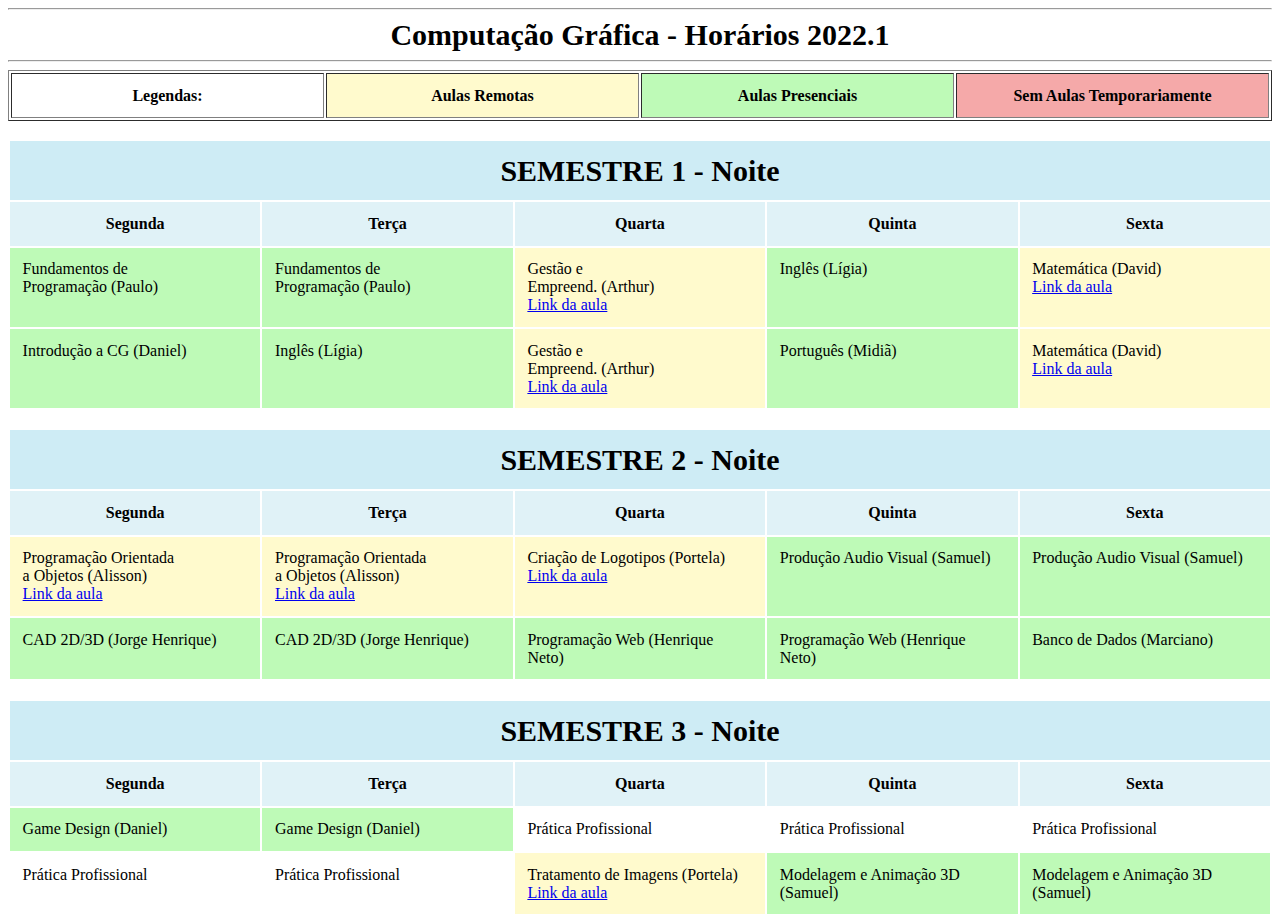
==== cg.html @ 53eb4648 "Add files via upload" ====
﻿<html>
	<head>
		<title> IFCE - JGA Horários 2022.1 </title>
		
		<style>
			table {
				width: 100%;
			}
			td {
				padding: 1%;
				vertical-align: top;
				width: 20%;
			}
			
			th {
				padding: 1%;
				vertical-align: top;
				width: 10%;
			}
			
			.remoto {
				background-color: #FFFACD;
			}
			
			.presencial {
				background-color: #BEFAB7; #F5A9A9
			}
			
			.semaulas {
				background-color: #F5A9A9;
			}
			
			.fonte {
				font-size: 30px;
			}
		</style>
	</head>
	
	<body>
		<hr>
		<center><b class="fonte">Computação Gráfica - Horários 2022.1</b></center>
		<hr>
		
		<table border="1">
			<tr> 
				<th>
					Legendas:
				</th>
				
				<th class="remoto">
					Aulas Remotas
				</th>
				
				<th class="presencial">
					Aulas Presenciais 
				</th>
				
				<th class="semaulas">
					Sem Aulas Temporariamente
				</th>
			</tr>
		</table>
		<br>
		<table border="0" align="center" valing="top">
			<!-- <tr> <th colspan="5" bgcolor="#A9E2F3" class="fonte"> Computação Gráfica </th> </tr> -->
			<tr> <th colspan="5" bgcolor="#CEECF5" class="fonte"> SEMESTRE 1 - Noite </th> </tr>
			
			<tr> 
				<th bgcolor="#E0F2F7"> Segunda </th> 
				<th bgcolor="#E0F2F7"> Terça </th> 
				<th bgcolor="#E0F2F7"> Quarta </th> 
				<th bgcolor="#E0F2F7"> Quinta </th> 
				<th bgcolor="#E0F2F7"> Sexta </th> 
			</tr>
			
			<tr> 
				<td class="presencial">
					Fundamentos de <br>Programação (Paulo) <br>
				</td> 
				
				<td class="presencial"> 
					Fundamentos de <br>Programação (Paulo) <br>
				</td> 
				
				<td class="remoto">   
					Gestão e <br>Empreend. (Arthur) <br>
					<a href="https://meet.google.com/hcu-pxxc-hvf">Link da aula 
				</td> 
				<td class="presencial"> 
					 Inglês  (Lígia) 
				</td> 
				<td class="remoto"> 
					 
					Matemática (David) <br>
					<a href="https://meet.google.com/cmq-avyb-ruo">Link da aula 
				</td> 
			</tr>
			
			<tr> 
				<td class="presencial"> 
					 Introdução a CG (Daniel)
				</td> 
				
				<td class="presencial"> 
					Inglês (Lígia) 
				</td> 
				
				<td class="remoto"> 
					Gestão e <br>Empreend. (Arthur) <br>
					<a href="https://meet.google.com/hcu-pxxc-hvf"> Link da aula  
				</td> 
				
				<td class="presencial"> Português (Midiã) </td> 
				
				<td class="remoto"> 
					Matemática (David) <br>
					<a href="https://meet.google.com/cmq-avyb-ruo">Link da aula
				</td> 
			</tr>
		
		</table>
		<br>
		<table border="0" align="center">
			<tr> <th colspan="5" bgcolor="#CEECF5" class="fonte"> SEMESTRE 2 - Noite </th> </tr>
			
			<tr> 
				<th bgcolor="#E0F2F7"> Segunda </th> 
				<th bgcolor="#E0F2F7"> Terça </th> 
				<th bgcolor="#E0F2F7"> Quarta </th> 
				<th bgcolor="#E0F2F7"> Quinta </th> 
				<th bgcolor="#E0F2F7"> Sexta </th> 
			</tr>
			
			<tr> 
				<td class="remoto"> 
					Programação Orientada <br>a Objetos (Alisson) <br>
					<a href="https://meet.google.com/smg-pwkr-tve"> Link da aula 
				</td> 
				
				<td class="remoto"> 
					Programação Orientada <br>a Objetos (Alisson) <br>
					<a href="https://meet.google.com/smg-pwkr-tve"> Link da aula 
				</td> 
				<td class="remoto"> 
					Criação de Logotipos (Portela) <br>
					<a href="https://meet.google.com/xxd-hoqw-obv">Link da aula
				</td> 
				
				<td class="presencial"> 
					Produção Audio Visual (Samuel) <br>
					<!-- <a href="https://meet.google.com/mmh-eiqx-szh">Link da aula  -->
				</td> 
				
				<td class="presencial"> 
					Produção Audio Visual (Samuel) <br>
					<!-- <a href="https://meet.google.com/mmh-eiqx-szh">Link da aula  -->
				</td> 
			</tr>
			
			<tr> 
				<td class="presencial"> 
					CAD 2D/3D (Jorge Henrique) 
				</td>  
				
				<td class="presencial"> 
					CAD 2D/3D (Jorge Henrique) 
				</td> 
				
				<td class="presencial"> 
					
					Programação Web (Henrique Neto) 
				</td>  
				
				<td class="presencial"> 
					
					Programação Web (Henrique Neto) 
				</td>  
				
				<td class="presencial"> 
					Banco de Dados (Marciano)
				</td> 
			</tr>
		
		</table>
		<br>
		<table border="0" align="center">
			<tr> <th colspan="5" bgcolor="#CEECF5" class="fonte"> SEMESTRE 3 - Noite </th> </tr>
			
			<tr> 
				<th bgcolor="#E0F2F7"> Segunda </th> 
				<th bgcolor="#E0F2F7"> Terça </th> 
				<th bgcolor="#E0F2F7"> Quarta </th> 
				<th bgcolor="#E0F2F7"> Quinta </th> 
				<th bgcolor="#E0F2F7"> Sexta </th> 
			</tr>
			
			<tr> 
				<td class="presencial"> 
					Game Design (Daniel) 
				</td> 
				
				<td class="presencial"> 
					Game Design (Daniel) 
				</td> 
				
				<td> Prática Profissional </td> 
				<td> Prática Profissional </td> 
				<td> Prática Profissional </td> 
			</tr>
			
			<tr> 
				<td> Prática Profissional </td> 
				<td> Prática Profissional </td> 
				
				<td class="remoto">   
					Tratamento de Imagens (Portela) <br>
					<a href="https://meet.google.com/wya-tyhf-vgd">Link da aula
				</td> 
				<td class="presencial"> 
					Modelagem e Animação 3D (Samuel) <br>
					<!-- <a href="https://meet.google.com/xuf-dabi-hxo">Link da aula  -->
				</td> 
				<td class="presencial">  
					Modelagem e Animação 3D (Samuel) <br>
					<!-- <a href="https://meet.google.com/xuf-dabi-hxo">Link da aula  -->
				</td> 
			</tr>
		
		</table>
	</body>
</html>
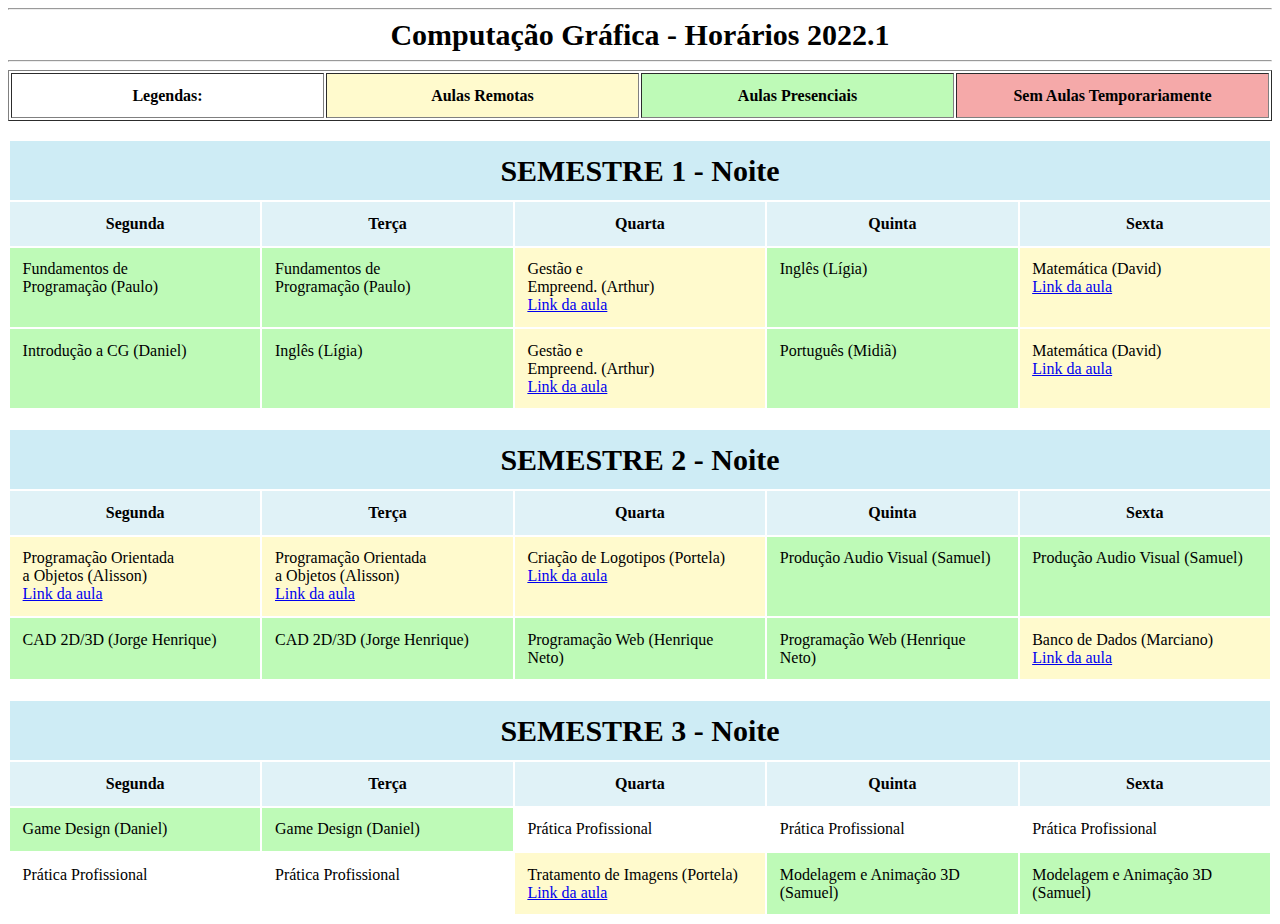
==== commit 7210ecc2: "Add files via upload" ====
--- a/cg.html
+++ b/cg.html
@@ -176,8 +176,9 @@
 					Programação Web (Henrique Neto) 
 				</td>  
 				
-				<td class="presencial"> 
-					Banco de Dados (Marciano)
+				<td class="remoto"> 
+					Banco de Dados (Marciano) <br>
+					<a href="https://meet.google.com/nej-pufr-qrr">Link da aula
 				</td> 
 			</tr>
 		
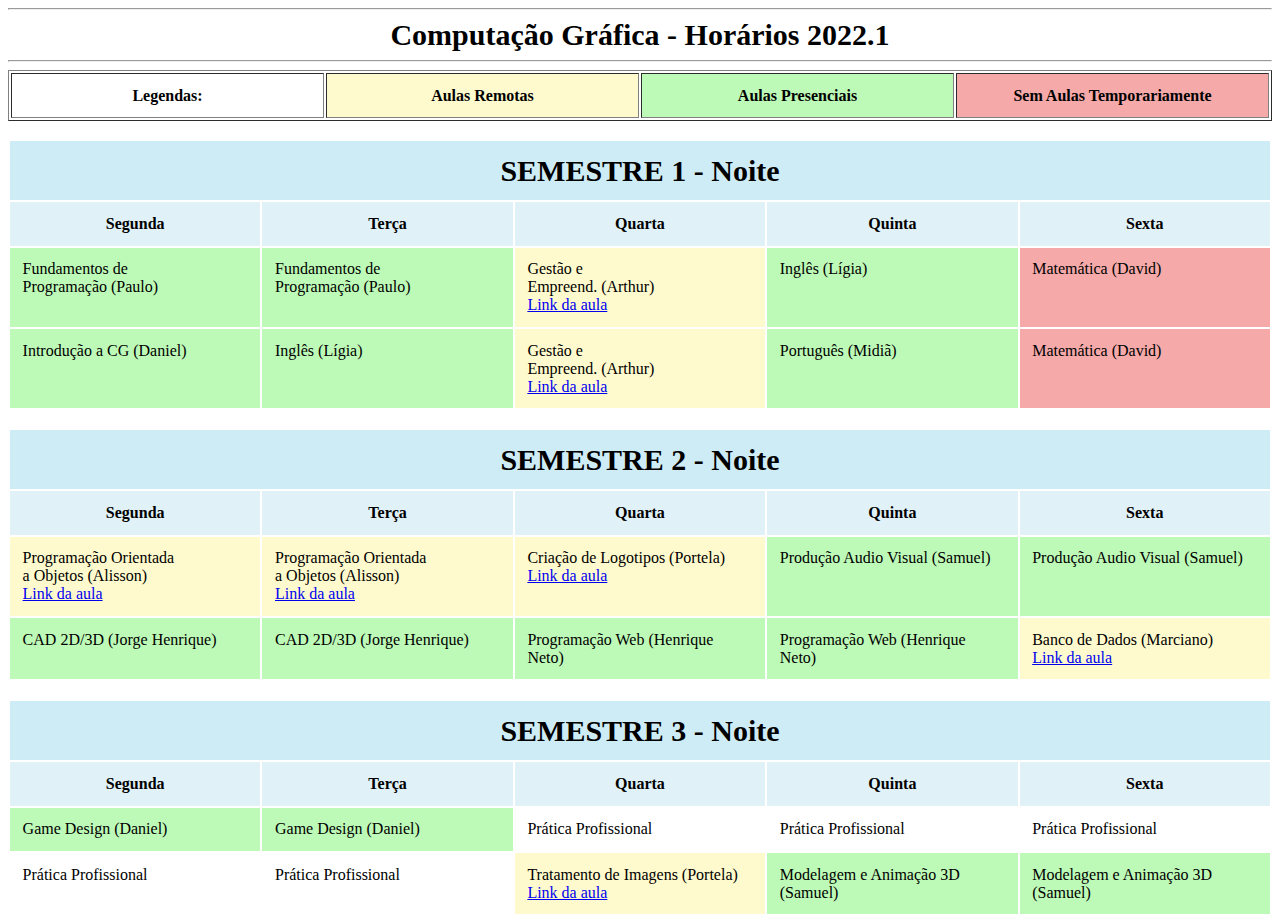
==== commit 37ff3111: "Add files via upload" ====
--- a/cg.html
+++ b/cg.html
@@ -89,10 +89,9 @@
 				<td class="presencial"> 
 					 Inglês  (Lígia) 
 				</td> 
-				<td class="remoto"> 
-					 
+				<td class="semaulas">  
 					Matemática (David) <br>
-					<a href="https://meet.google.com/cmq-avyb-ruo">Link da aula 
+					<!-- <a href="https://meet.google.com/cmq-avyb-ruo">Link da aula  -->
 				</td> 
 			</tr>
 			
@@ -112,9 +111,9 @@
 				
 				<td class="presencial"> Português (Midiã) </td> 
 				
-				<td class="remoto"> 
+				<td class="semaulas"> 
 					Matemática (David) <br>
-					<a href="https://meet.google.com/cmq-avyb-ruo">Link da aula
+					<!-- <a href="https://meet.google.com/cmq-avyb-ruo">Link da aula -->
 				</td> 
 			</tr>
 		
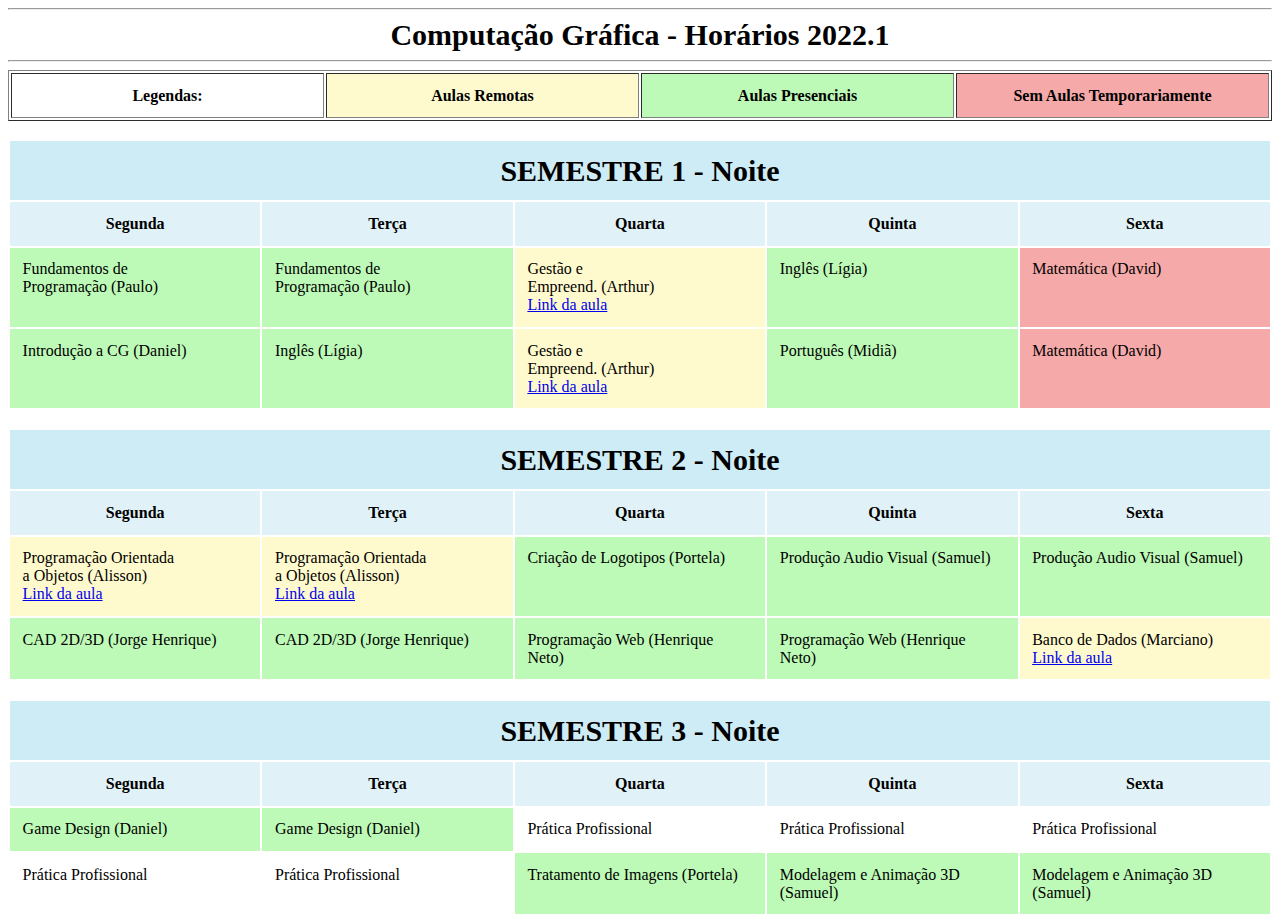
==== commit 28ecd4ef: "Add files via upload" ====
--- a/cg.html
+++ b/cg.html
@@ -140,9 +140,9 @@
 					Programação Orientada <br>a Objetos (Alisson) <br>
 					<a href="https://meet.google.com/smg-pwkr-tve"> Link da aula 
 				</td> 
-				<td class="remoto"> 
+				<td class="presencial"> 
 					Criação de Logotipos (Portela) <br>
-					<a href="https://meet.google.com/xxd-hoqw-obv">Link da aula
+					<!-- <a href="https://meet.google.com/xxd-hoqw-obv">Link da aula -->
 				</td> 
 				
 				<td class="presencial"> 
@@ -212,9 +212,9 @@
 				<td> Prática Profissional </td> 
 				<td> Prática Profissional </td> 
 				
-				<td class="remoto">   
+				<td class="presencial">   
 					Tratamento de Imagens (Portela) <br>
-					<a href="https://meet.google.com/wya-tyhf-vgd">Link da aula
+					<!-- <a href="https://meet.google.com/wya-tyhf-vgd">Link da aula -->
 				</td> 
 				<td class="presencial"> 
 					Modelagem e Animação 3D (Samuel) <br>
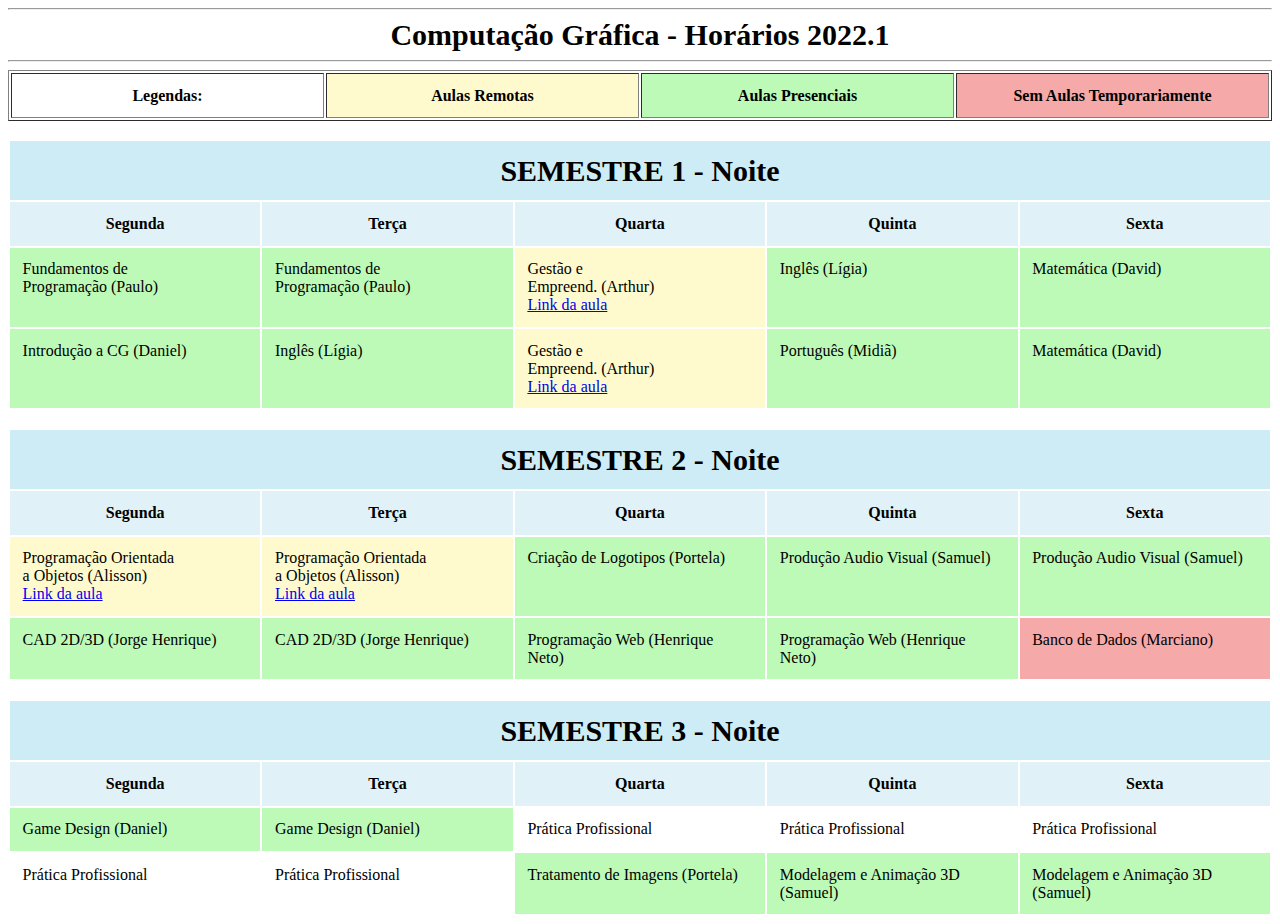
==== commit 16f2c2c9: "Add files via upload" ====
--- a/cg.html
+++ b/cg.html
@@ -89,7 +89,7 @@
 				<td class="presencial"> 
 					 Inglês  (Lígia) 
 				</td> 
-				<td class="semaulas">  
+				<td class="presencial">  
 					Matemática (David) <br>
 					<!-- <a href="https://meet.google.com/cmq-avyb-ruo">Link da aula  -->
 				</td> 
@@ -111,7 +111,7 @@
 				
 				<td class="presencial"> Português (Midiã) </td> 
 				
-				<td class="semaulas"> 
+				<td class="presencial"> 
 					Matemática (David) <br>
 					<!-- <a href="https://meet.google.com/cmq-avyb-ruo">Link da aula -->
 				</td> 
@@ -175,9 +175,9 @@
 					Programação Web (Henrique Neto) 
 				</td>  
 				
-				<td class="remoto"> 
+				<td class="semaulas"> 
 					Banco de Dados (Marciano) <br>
-					<a href="https://meet.google.com/nej-pufr-qrr">Link da aula
+					<!-- <a href="https://meet.google.com/nej-pufr-qrr">Link da aula -->
 				</td> 
 			</tr>
 		
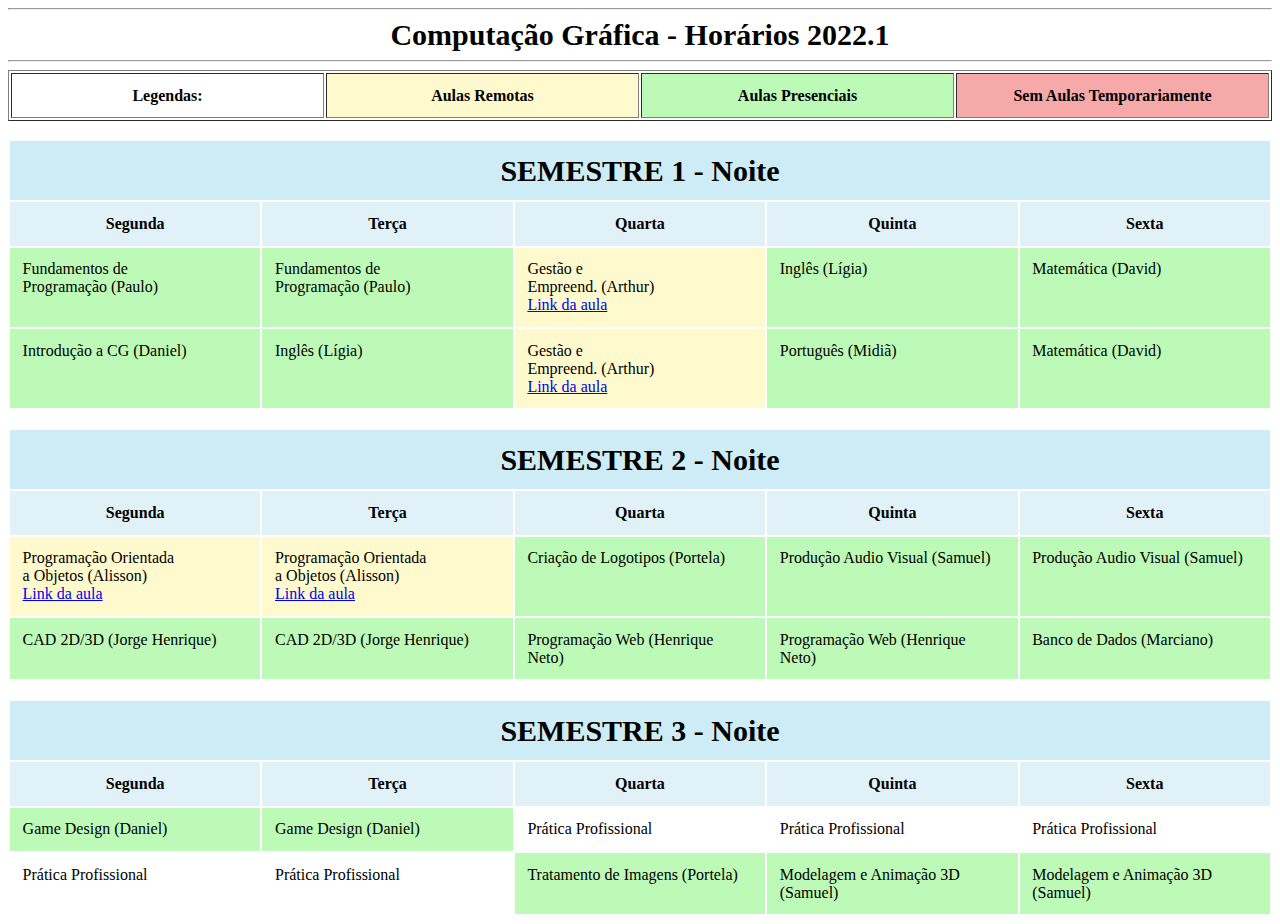
==== commit fec8457e: "Add files via upload" ====
--- a/cg.html
+++ b/cg.html
@@ -175,7 +175,7 @@
 					Programação Web (Henrique Neto) 
 				</td>  
 				
-				<td class="semaulas"> 
+				<td class="presencial"> 
 					Banco de Dados (Marciano) <br>
 					<!-- <a href="https://meet.google.com/nej-pufr-qrr">Link da aula -->
 				</td> 
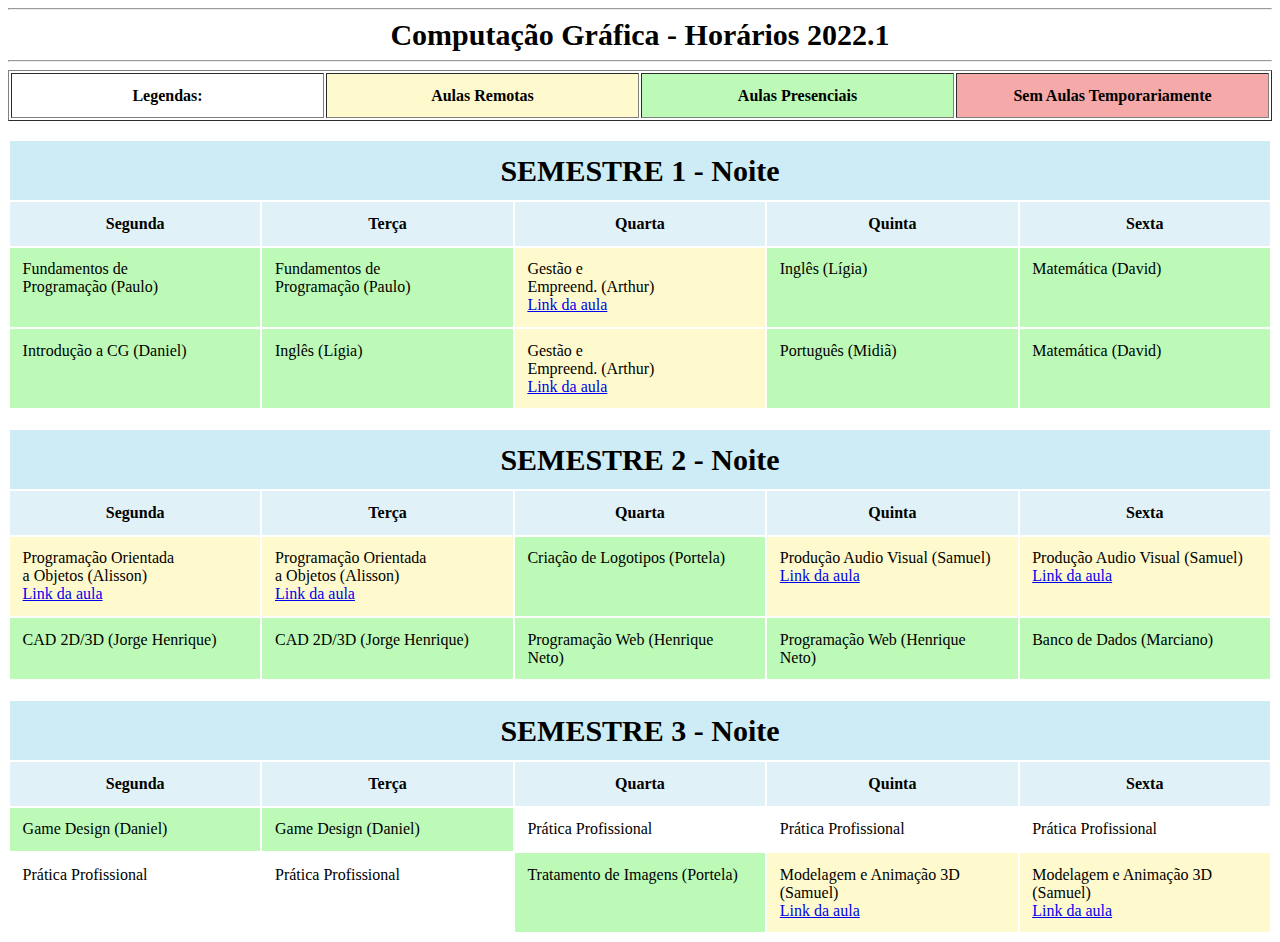
==== commit b7342545: "Add files via upload" ====
--- a/cg.html
+++ b/cg.html
@@ -145,14 +145,14 @@
 					<!-- <a href="https://meet.google.com/xxd-hoqw-obv">Link da aula -->
 				</td> 
 				
-				<td class="presencial"> 
+				<td class="remoto"> 
 					Produção Audio Visual (Samuel) <br>
-					<!-- <a href="https://meet.google.com/mmh-eiqx-szh">Link da aula  -->
-				</td> 
-				
-				<td class="presencial"> 
+					<a href="https://meet.google.com/mmh-eiqx-szh">Link da aula 
+				</td> 
+				
+				<td class="remoto"> 
 					Produção Audio Visual (Samuel) <br>
-					<!-- <a href="https://meet.google.com/mmh-eiqx-szh">Link da aula  -->
+					<a href="https://meet.google.com/mmh-eiqx-szh">Link da aula 
 				</td> 
 			</tr>
 			
@@ -216,13 +216,13 @@
 					Tratamento de Imagens (Portela) <br>
 					<!-- <a href="https://meet.google.com/wya-tyhf-vgd">Link da aula -->
 				</td> 
-				<td class="presencial"> 
+				<td class="remoto"> 
 					Modelagem e Animação 3D (Samuel) <br>
-					<!-- <a href="https://meet.google.com/xuf-dabi-hxo">Link da aula  -->
-				</td> 
-				<td class="presencial">  
+					<a href="https://meet.google.com/xuf-dabi-hxo">Link da aula 
+				</td> 
+				<td class="remoto">  
 					Modelagem e Animação 3D (Samuel) <br>
-					<!-- <a href="https://meet.google.com/xuf-dabi-hxo">Link da aula  -->
+					<a href="https://meet.google.com/xuf-dabi-hxo">Link da aula 
 				</td> 
 			</tr>
 		
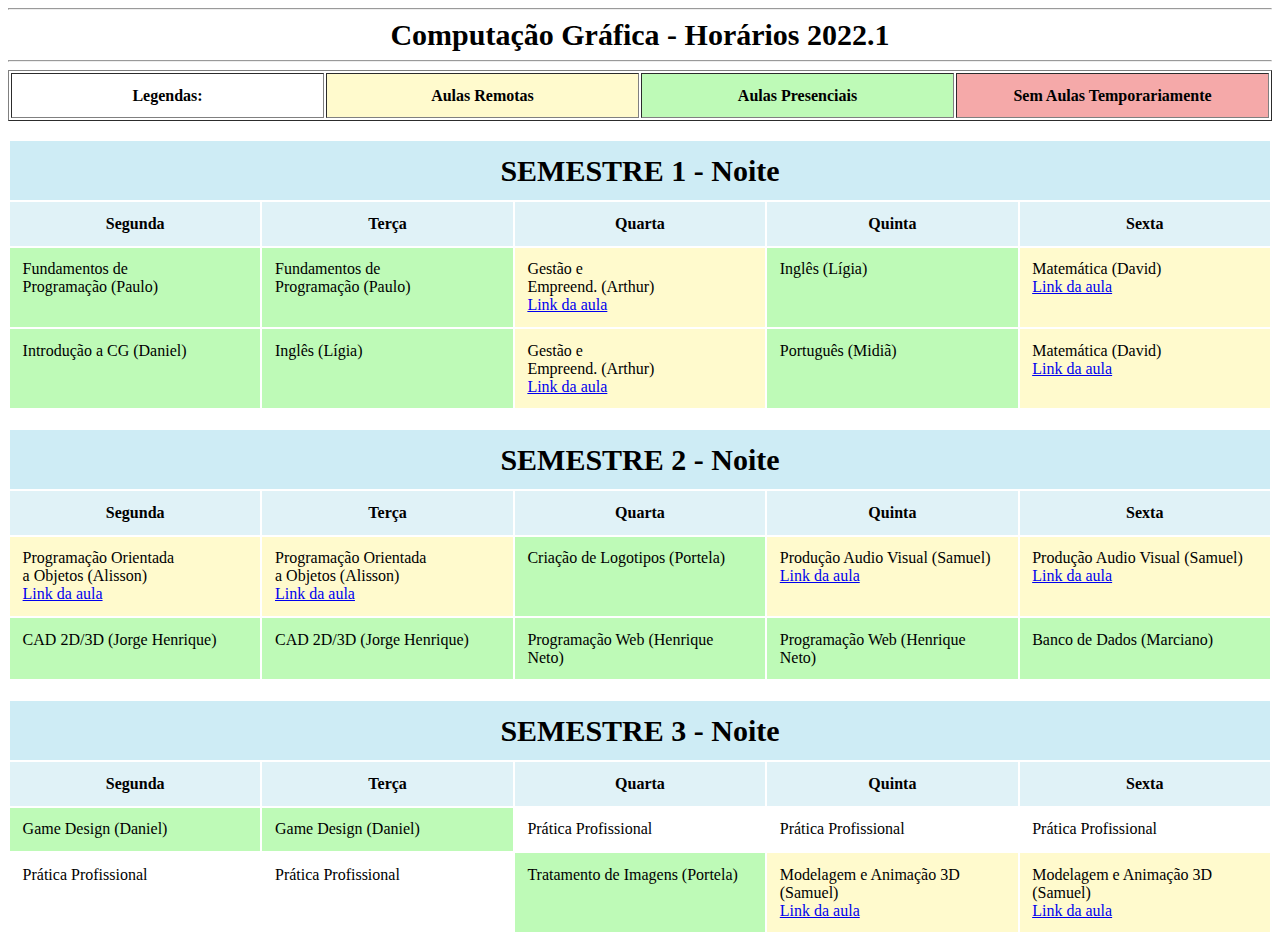
==== commit 83903e77: "Add files via upload" ====
--- a/cg.html
+++ b/cg.html
@@ -89,9 +89,9 @@
 				<td class="presencial"> 
 					 Inglês  (Lígia) 
 				</td> 
-				<td class="presencial">  
+				<td class="remoto">  
 					Matemática (David) <br>
-					<!-- <a href="https://meet.google.com/cmq-avyb-ruo">Link da aula  -->
+					<a href="https://meet.google.com/cmq-avyb-ruo">Link da aula 
 				</td> 
 			</tr>
 			
@@ -111,9 +111,9 @@
 				
 				<td class="presencial"> Português (Midiã) </td> 
 				
-				<td class="presencial"> 
+				<td class="remoto"> 
 					Matemática (David) <br>
-					<!-- <a href="https://meet.google.com/cmq-avyb-ruo">Link da aula -->
+					<a href="https://meet.google.com/cmq-avyb-ruo">Link da aula
 				</td> 
 			</tr>
 		
